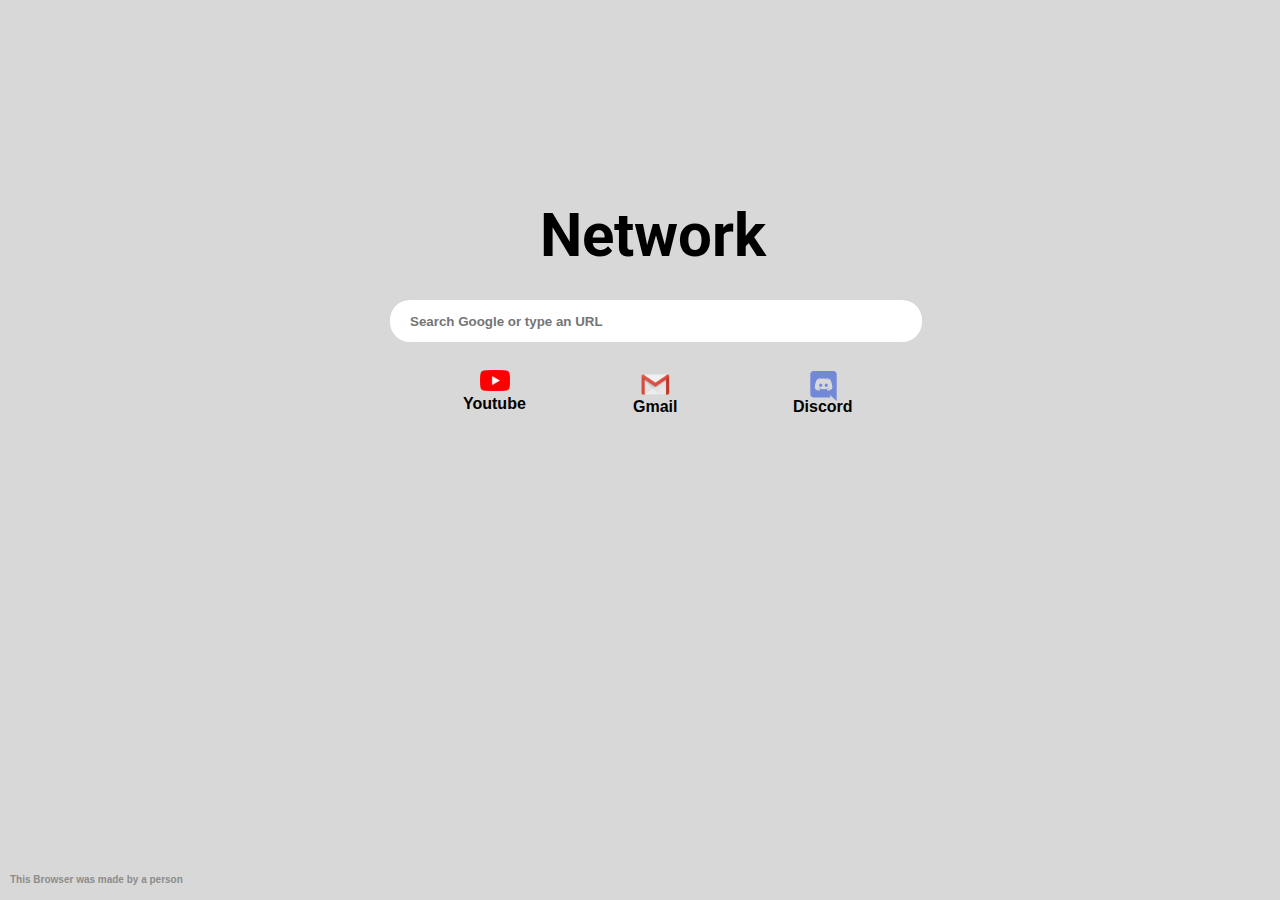
==== index.html @ bfc12240 "da" ====
<!DOCTYPE html>
<html>
<head>
	<title>Network</title>
	<link rel="stylesheet" type="text/css" href="BrowserMain.css">
		<link class="favicon" rel="shortcut icon" type="image/png" href="favicon2.png"/>
	<meta charset="utf-8">
</head>
<body>
    <p class="network">Network</p>
   <form action="https://www.google.com/search" method="GET">
		<input class="search" type="text" name="q" placeholder="Search Google or type an URL">
	</form>

<div class="youtubestuff">
<a href="https://www.youtube.com"><img class="youtubelogo" src="yt_logo_rgb_light.png"></a>
<a class="youtube" href="https://www.youtube.com">Youtube</a>
</div>
<div class="gmailstuff">
<a href="https://www.gmail.com"><img class="gmaillogo" src="logo_gmail_lockup_default_1x.png"></a>
<a class="gmail" href="https://www.gmail.com">Gmail</a>
</div>
<div class="discordstuff">
<a href="https://www.discordapp.com"><img class="discordlogo" src="Discord-Logo-Color.svg"></a>
<a class="discord" href="https://www.discordapp.com">Discord</a>
</div>

<p class="copyright">This Browser was made by a person</p>
</body>
</html>
---- BrowserMain.css ----
@import url('https://fonts.googleapis.com/css?family=Roboto&display=swap');

body{
	padding: 0;
	margin: 0;
	background: rgb(217, 216, 216);
			user-drag: none; 
user-select: none;
-moz-user-select: none;
-webkit-user-drag: none;
-webkit-user-select: none;
-ms-user-select: none;
}

.network{
	font-family: 'Roboto', sans-serif;
	font-style: bolder;
	font-weight: bold;
	font-size: 60px;
	position: absolute;
	top: 140px;
	left: 540px;
	letter-spacing: px;
}

.search{
	position: absolute;
	top: 300px;
	left: 390px;
	width: 510px;
	height: 40px;
	padding-left: 20px;
	border-radius: 20px;
	border: none;
	font-family: arial;
	font-weight: bold;
	font-style: bold;
	outline: none;
}

.youtubelogo{
	width: 30px;
	position: absolute;
	top: 370px;
	left: 480px;
}	

.youtube{
	width: 30px;
	position: absolute;
	top: 395px;
	left: 463px;
	font-family: arial;
	font-weight: bold;
	font-style: bold;
	color: black;
	text-decoration: none;
}	

.youtube:hover{
	width: 30px;
	position: absolute;
	top: 395px;
	left: 463px;
	font-family: arial;
	font-weight: bold;
	font-style: bold;
	color: #7289DA;
	text-decoration: none;
	transition: 0.1s;
}

.gmaillogo{
	width: 30px;
	position: absolute;
	top: 369px;
	left: 640px;
}	

.gmail{
	width: 30px;
	position: absolute;
	top: 398px;
	left: 633px;
	font-family: arial;
	font-weight: bold;
	font-style: bold;
	color: black;
	text-decoration: none;
}	

.gmail:hover{
	width: 30px;
	position: absolute;
	top: 398px;
	left: 633px;
	font-family: arial;
	font-weight: bold;
	font-style: bold;
	color: #7289DA;
	text-decoration: none;
	transition: 0.1s;
}		

.discordlogo{
	width: 37px;
	position: absolute;
	top: 368px;
	left: 805px;
}	

.discord{
	width: 30px;
	position: absolute;
	top: 398px;
	left: 793px;
	font-family: arial;
	font-weight: bold;
	font-style: bold;
	color: black;
	text-decoration: none;
}	

.discord:hover{
	width: 30px;
	position: absolute;
	top: 398px;
	left: 793px;
	font-family: arial;
	font-weight: bold;
	font-style: bold;
	color: #7289DA;
	text-decoration: none;
	transition: 0.1s;
}	

.copyright{
	position: absolute;
	bottom: 5px;
	left: 10px;
	color: rgb(140, 140, 140);
	font-family: arial;
	font-style: bold;
	font-weight: bold;
    font-size: 10px;
}
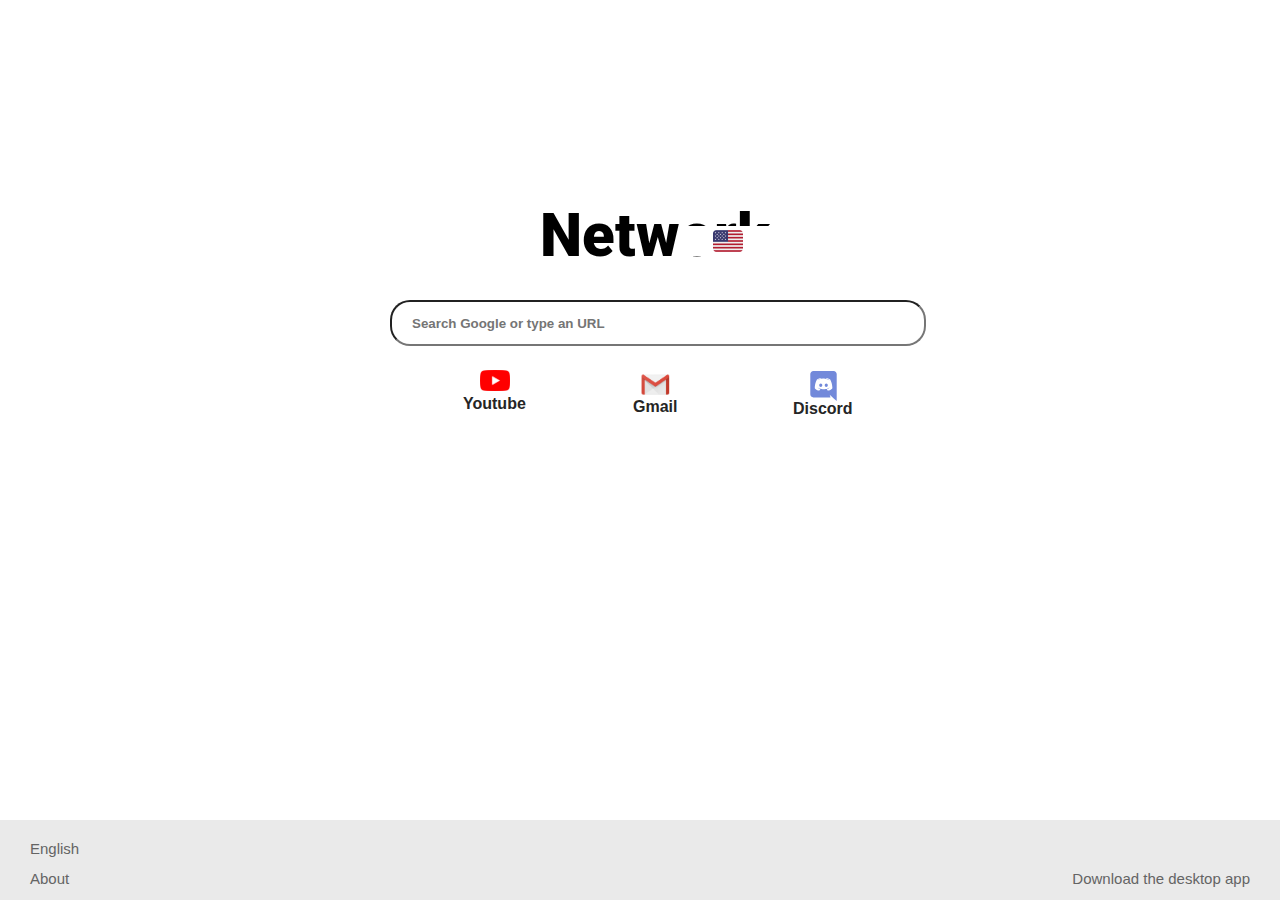
==== commit d3ca8f6a: "da" ====
--- a/index.html
+++ b/index.html
@@ -5,12 +5,32 @@
 	<link rel="stylesheet" type="text/css" href="BrowserMain.css">
 		<link class="favicon" rel="shortcut icon" type="image/png" href="favicon2.png"/>
 	<meta charset="utf-8">
+	 <script src="https://code.jquery.com/jquery-3.4.1.js"></script>
+	 	<script id="search-suggestions-loader" src="chrome-search://local-ntp/search-suggestions.js"></script>
+	<script defer="" src="chrome-search://local-ntp/voice.js" integrity="sha256-RIDhH5uF+ciLoS6AP6ZkoxuwQyczkrTetThxXwVwFJI="></script>
+	<script id="promo-loader" src="chrome-search://local-ntp/promo.js"></script>
+	<script src="chrome-search://local-ntp/doodle.js"></script>
+	<script src="chrome-search://local-ntp/doodle.js?v=48" gapi_processed="true"></script>
+	
 </head>
 <body>
-    <p class="network">Network</p>
-   <form action="https://www.google.com/search" method="GET">
-		<input class="search" type="text" name="q" placeholder="Search Google or type an URL">
+    <p class="network"><a class="one">N</a><a class="two">e</a><a class="three">t</a><a class="four">w</a><a class="five">o</a><a class="six">r</a><a class="seven">k</a></p>
+	   <form action="https://www.google.com/search" method="GET">
+		<input id="search" class="search" type="text" name="q" placeholder="Search Google or type an URL">
 	</form>
+    <a class="grey" href="about.html">About</a>
+    <a class="lang">English</a>
+
+    <a class="grey2">Download the desktop app</a>
+</div>
+    <ul>
+    	<a href="indexromanian.html">
+    	<li>
+    		<span><img class="england" src="england.png"></span>
+    		<span><img id="ro" class="ro" src="romania.png"></span>
+    	</li>
+    </a>
+    </ul>
 
 <div class="youtubestuff">
 <a href="https://www.youtube.com"><img class="youtubelogo" src="yt_logo_rgb_light.png"></a>
@@ -26,5 +46,40 @@
 </div>
 
 <p class="copyright">This Browser was made by a person</p>
+
+
+<div class="bottom1"></div>
 </body>
-</html>+</html>
+
+<!--.one{
+    color: #FF002E;
+}
+
+.two{
+	color: #FF2600;
+}
+
+.three{
+	color: #FF9900;
+}
+
+.four{
+	color: #61FF00;
+}
+
+.five{
+	color: #00FF7F;
+}
+
+.six{
+	color: #00BBFF;
+}
+
+.seven{
+	color: #8300FF;
+}
+
+.youtubestuff:hover{
+	color: #7289DA;
+}
--- a/BrowserMain.css
+++ b/BrowserMain.css
@@ -3,7 +3,7 @@
 body{
 	padding: 0;
 	margin: 0;
-	background: rgb(217, 216, 216);
+	background: ;
 			user-drag: none; 
 user-select: none;
 -moz-user-select: none;
@@ -15,7 +15,8 @@
 .network{
 	font-family: 'Roboto', sans-serif;
 	font-style: bolder;
-	font-weight: bold;
+	font-weight: 1000;
+	
 	font-size: 60px;
 	position: absolute;
 	top: 140px;
@@ -31,11 +32,12 @@
 	height: 40px;
 	padding-left: 20px;
 	border-radius: 20px;
-	border: none;
+	border-width: 2px;
 	font-family: arial;
 	font-weight: bold;
 	font-style: bold;
 	outline: none;
+	display: block;
 }
 
 .youtubelogo{
@@ -53,7 +55,7 @@
 	font-family: arial;
 	font-weight: bold;
 	font-style: bold;
-	color: black;
+	color: rgb(37, 37, 37);
 	text-decoration: none;
 }	
 
@@ -85,7 +87,7 @@
 	font-family: arial;
 	font-weight: bold;
 	font-style: bold;
-	color: black;
+	color: rgb(37, 37, 37);
 	text-decoration: none;
 }	
 
@@ -112,19 +114,19 @@
 .discord{
 	width: 30px;
 	position: absolute;
-	top: 398px;
+	top: 400px;
 	left: 793px;
 	font-family: arial;
 	font-weight: bold;
 	font-style: bold;
-	color: black;
+	color: rgb(37, 37, 37);
 	text-decoration: none;
 }	
 
 .discord:hover{
 	width: 30px;
 	position: absolute;
-	top: 398px;
+	top: 400px;
 	left: 793px;
 	font-family: arial;
 	font-weight: bold;
@@ -144,3 +146,126 @@
 	font-weight: bold;
     font-size: 10px;
 }
+
+.bottom1{
+	position: absolute;
+	bottom: 0px;
+	left: 0px;
+	width: 1366px;
+	height: 80px;
+	background: rgb(234, 234, 234);
+	border-width: 1px;
+	border-color: black;
+}
+
+ul{
+	position: absolute;
+	border-radius: 2px;
+	border-top-left-radius: 2px;
+	top: 210px;
+	right: 502px;
+	width: 100px;
+	height: 30px;
+	cursor: pointer;
+	overflow: hidden;
+	font-family: Arial;
+	font-style: bold;
+	font-weight: bold;
+
+}
+
+ul li{
+	list-style: none;
+	width: 100px;
+	height: 60px;
+	text-align: center;
+	text-transform: uppercase;
+	transition: 0.5s;
+}
+ul.active li{
+	transform: translateY(-30px);
+}
+ul li span{
+	display: block;
+	height: 30px;
+	line-height: 30px;
+	width: 100px;
+	background: white;
+	color: #262626;
+	border-radius: 5px;
+}
+
+ul li span:nth-child(1){
+    background: white;
+    color: white;
+    border-radius: 5px;
+	
+}
+
+.england{
+	width: 30px;
+}
+
+.ro{
+	width: 30px;
+}
+
+.grey{
+	font-family: arial;
+	text-decoration: none;
+	color: rgb(100, 100, 100);
+	position: absolute;
+	bottom: 13px;
+	left: 30px;
+	z-index: 1;
+	font-size: 15px;
+}
+
+.grey:hover{
+	font-family: arial;
+	text-decoration: none;
+	color: rgb(60, 60, 60);
+	position: absolute;
+	bottom: 13px;
+	left: 30px;
+	z-index: 1;
+	font-size: 15px;
+	cursor: pointer;
+}
+
+.grey2{
+	font-family: arial;
+	text-decoration: none;
+	color: rgb(100, 100, 100);
+	position: absolute;
+	bottom: 13px;
+	right: 30px;
+	z-index: 1;
+	font-size: 15px;
+}
+
+.grey2:hover{
+	font-family: arial;
+	text-decoration: none;
+	color: rgb(60, 60, 60);
+	position: absolute;
+	bottom: 13px;
+	right: 30px;
+	z-index: 1;
+	font-size: 15px;
+	cursor: pointer;
+}
+
+
+.lang{
+	font-family: arial;
+	text-decoration: none;
+	color: rgb(100, 100, 100);
+	position: absolute;
+	bottom: 43px;
+	left: 30px;
+	z-index: 1;
+	font-size: 15px;
+}
+
+
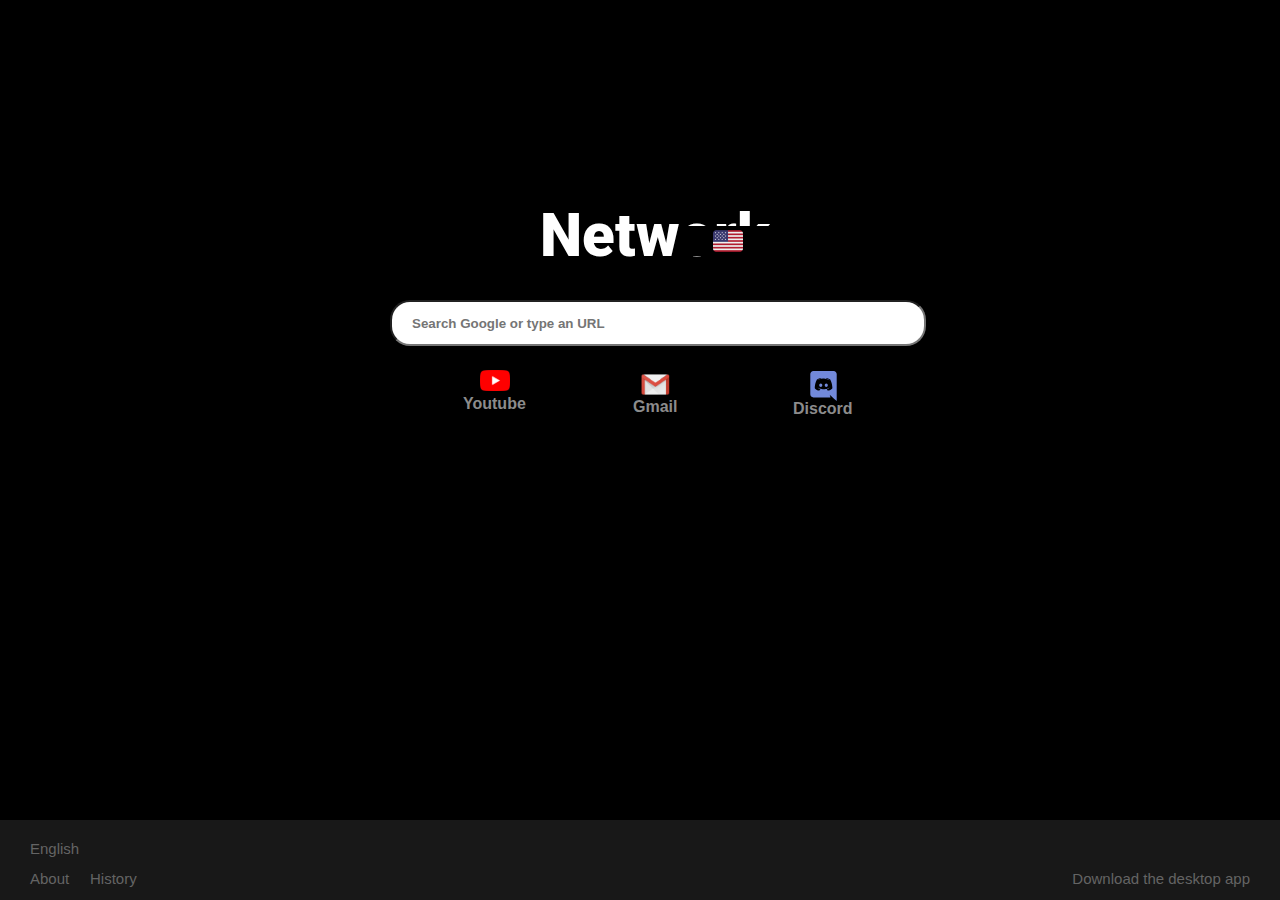
==== commit 3db4efeb: "da" ====
--- a/index.html
+++ b/index.html
@@ -14,6 +14,25 @@
 	
 </head>
 <body>
+
+	<script
+  src="https://code.jquery.com/jquery-3.4.1.js"></script>
+  <script type="text/javascript">
+  	$(document).ready(function(){
+  		$('.settingicon').click(function(){
+  			$('.settings').show();
+  		})
+  	})
+  </script>
+    <script type="text/javascript">
+  	$(document).ready(function(){
+  		  $('.settings').hide();
+  	})
+  </script>
+
+
+
+  <a class="grey4" href="https://myactivity.google.com/item?restrict=search&utm_source=google&hl=ro&fg=1">History</a>
     <p class="network"><a class="one">N</a><a class="two">e</a><a class="three">t</a><a class="four">w</a><a class="five">o</a><a class="six">r</a><a class="seven">k</a></p>
 	   <form action="https://www.google.com/search" method="GET">
 		<input id="search" class="search" type="text" name="q" placeholder="Search Google or type an URL">
--- a/BrowserMain.css
+++ b/BrowserMain.css
@@ -3,7 +3,8 @@
 body{
 	padding: 0;
 	margin: 0;
-	background: ;
+	background: black;
+	overflow: hidden;
 			user-drag: none; 
 user-select: none;
 -moz-user-select: none;
@@ -16,7 +17,7 @@
 	font-family: 'Roboto', sans-serif;
 	font-style: bolder;
 	font-weight: 1000;
-	
+	color: white;
 	font-size: 60px;
 	position: absolute;
 	top: 140px;
@@ -55,7 +56,7 @@
 	font-family: arial;
 	font-weight: bold;
 	font-style: bold;
-	color: rgb(37, 37, 37);
+	color: rgb(140, 140, 140);
 	text-decoration: none;
 }	
 
@@ -87,7 +88,7 @@
 	font-family: arial;
 	font-weight: bold;
 	font-style: bold;
-	color: rgb(37, 37, 37);
+	color: rgb(140, 140, 140);
 	text-decoration: none;
 }	
 
@@ -119,7 +120,7 @@
 	font-family: arial;
 	font-weight: bold;
 	font-style: bold;
-	color: rgb(37, 37, 37);
+	color: rgb(140, 140, 140);
 	text-decoration: none;
 }	
 
@@ -153,7 +154,7 @@
 	left: 0px;
 	width: 1366px;
 	height: 80px;
-	background: rgb(234, 234, 234);
+	background: rgb(24, 24, 24);
 	border-width: 1px;
 	border-color: black;
 }
@@ -190,82 +191,159 @@
 	height: 30px;
 	line-height: 30px;
 	width: 100px;
+	background: black;
+	color: #262626;
+	border-radius: 5px;
+}
+
+ul li span:nth-child(1){
+    background: black;
+    color: white;
+    border-radius: 5px;
+	
+}
+
+.england{
+	width: 30px;
+}
+
+.ro{
+	width: 30px;
+}
+
+.grey{
+	font-family: arial;
+	text-decoration: none;
+	color: rgb(100, 100, 100);
+	position: absolute;
+	bottom: 13px;
+	left: 30px;
+	z-index: 1;
+	font-size: 15px;
+}
+
+.grey:hover{
+	font-family: arial;
+	text-decoration: none;
+	color: rgb(160, 160, 160);
+	position: absolute;
+	bottom: 13px;
+	left: 30px;
+	z-index: 1;
+	font-size: 15px;
+	cursor: pointer;
+}
+
+.grey2{
+	font-family: arial;
+	text-decoration: none;
+	color: rgb(100, 100, 100);
+	position: absolute;
+	bottom: 13px;
+	right: 30px;
+	z-index: 1;
+	font-size: 15px;
+}
+
+.grey2:hover{
+	font-family: arial;
+	text-decoration: none;
+	color: rgb(160, 160, 160);
+	position: absolute;
+	bottom: 13px;
+	right: 30px;
+	z-index: 1;
+	font-size: 15px;
+	cursor: pointer;
+}
+
+.grey4{
+	font-family: arial;
+	text-decoration: none;
+	color: rgb(100, 100, 100);
+	position: absolute;
+	bottom: 13px;
+	left: 90px;
+	z-index: 1;
+	font-size: 15px;
+}
+
+.grey4:hover{
+	font-family: arial;
+	text-decoration: none;
+	color: rgb(160, 160, 160);
+	position: absolute;
+	bottom: 13px;
+	left: 90px;
+	z-index: 1;
+	font-size: 15px;
+	cursor: pointer;
+}
+
+
+.lang{
+	font-family: arial;
+	text-decoration: none;
+	color: rgb(100, 100, 100);
+	position: absolute;
+	bottom: 43px;
+	left: 30px;
+	z-index: 1;
+	font-size: 15px;
+}
+
+.settingicon{
+	position: absolute;
+	width: 30px;
+}
+
+.settingicon2{
+	position: absolute;
+	width: 30px;
+}
+
+.ul2{
+	position: absolute;
+	border-radius: 2px;
+	border-top-left-radius: 2px;
+	top: -6px;
+	right: -6px;
+	width: 100px;
+	height: 30px;
+	cursor: pointer;
+	overflow: hidden;
+	font-family: Arial;
+	font-style: bold;
+	font-weight: bold;
+
+}
+
+.ul2 .li2{
+	list-style: none;
+	width: 100px;
+	height: 60px;
+	text-align: center;
+	text-transform: uppercase;
+	transition: 0.5s;
+}
+.ul2.active .li2{
+	transform: translateY(-30px);
+}
+.ul2 .li2 span{
+	display: block;
+	height: 30px;
+	line-height: 30px;
+	width: 100px;
 	background: white;
 	color: #262626;
 	border-radius: 5px;
 }
 
-ul li span:nth-child(1){
+.ul2 .li2 span:nth-child(1){
     background: white;
     color: white;
     border-radius: 5px;
 	
 }
 
-.england{
-	width: 30px;
-}
-
-.ro{
-	width: 30px;
-}
-
-.grey{
-	font-family: arial;
-	text-decoration: none;
-	color: rgb(100, 100, 100);
-	position: absolute;
-	bottom: 13px;
-	left: 30px;
-	z-index: 1;
-	font-size: 15px;
-}
-
-.grey:hover{
-	font-family: arial;
-	text-decoration: none;
-	color: rgb(60, 60, 60);
-	position: absolute;
-	bottom: 13px;
-	left: 30px;
-	z-index: 1;
-	font-size: 15px;
-	cursor: pointer;
-}
-
-.grey2{
-	font-family: arial;
-	text-decoration: none;
-	color: rgb(100, 100, 100);
-	position: absolute;
-	bottom: 13px;
-	right: 30px;
-	z-index: 1;
-	font-size: 15px;
-}
-
-.grey2:hover{
-	font-family: arial;
-	text-decoration: none;
-	color: rgb(60, 60, 60);
-	position: absolute;
-	bottom: 13px;
-	right: 30px;
-	z-index: 1;
-	font-size: 15px;
-	cursor: pointer;
-}
-
-
-.lang{
-	font-family: arial;
-	text-decoration: none;
-	color: rgb(100, 100, 100);
-	position: absolute;
-	bottom: 43px;
-	left: 30px;
-	z-index: 1;
-	font-size: 15px;
-}
-
-
+
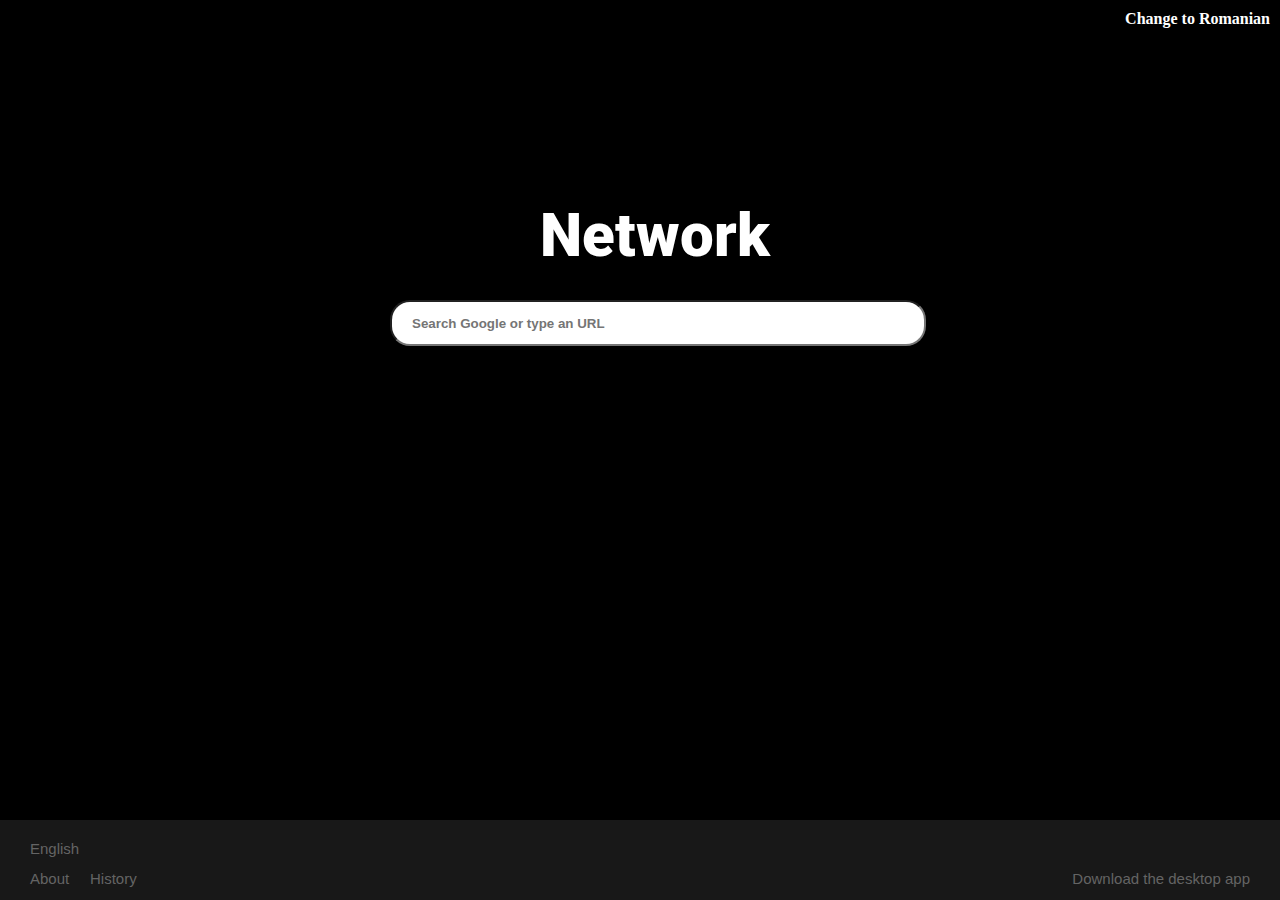
==== commit f3f26271: "Mass change" ====
--- a/index.html
+++ b/index.html
@@ -1,73 +1,38 @@
 <!DOCTYPE html>
 <html>
 <head>
-	<title>Network</title>
-	<link rel="stylesheet" type="text/css" href="BrowserMain.css">
-		<link class="favicon" rel="shortcut icon" type="image/png" href="favicon2.png"/>
-	<meta charset="utf-8">
-	 <script src="https://code.jquery.com/jquery-3.4.1.js"></script>
-	 	<script id="search-suggestions-loader" src="chrome-search://local-ntp/search-suggestions.js"></script>
-	<script defer="" src="chrome-search://local-ntp/voice.js" integrity="sha256-RIDhH5uF+ciLoS6AP6ZkoxuwQyczkrTetThxXwVwFJI="></script>
-	<script id="promo-loader" src="chrome-search://local-ntp/promo.js"></script>
-	<script src="chrome-search://local-ntp/doodle.js"></script>
-	<script src="chrome-search://local-ntp/doodle.js?v=48" gapi_processed="true"></script>
-	
+  <title>Network</title>
+  <link rel="stylesheet" type="text/css" href="BrowserMain.css">
+    <link class="favicon" rel="shortcut icon" type="image/png" href="favicon2.png"/>
+  <meta charset="utf-8">
+   <script src="https://code.jquery.com/jquery-3.4.1.js"></script>
+    <script id="search-suggestions-loader" src="chrome-search://local-ntp/search-suggestions.js"></script>
+  <script defer="" src="chrome-search://local-ntp/voice.js" integrity="sha256-RIDhH5uF+ciLoS6AP6ZkoxuwQyczkrTetThxXwVwFJI="></script>
+  <script id="promo-loader" src="chrome-search://local-ntp/promo.js"></script>
+  <script src="chrome-search://local-ntp/doodle.js"></script>
+  <script src="chrome-search://local-ntp/doodle.js?v=48" gapi_processed="true"></script>
+
 </head>
 <body>
-
-	<script
-  src="https://code.jquery.com/jquery-3.4.1.js"></script>
-  <script type="text/javascript">
-  	$(document).ready(function(){
-  		$('.settingicon').click(function(){
-  			$('.settings').show();
-  		})
-  	})
-  </script>
-    <script type="text/javascript">
-  	$(document).ready(function(){
-  		  $('.settings').hide();
-  	})
-  </script>
-
-
+<div class="mainwrapper">
 
   <a class="grey4" href="https://myactivity.google.com/item?restrict=search&utm_source=google&hl=ro&fg=1">History</a>
     <p class="network"><a class="one">N</a><a class="two">e</a><a class="three">t</a><a class="four">w</a><a class="five">o</a><a class="six">r</a><a class="seven">k</a></p>
-	   <form action="https://www.google.com/search" method="GET">
-		<input id="search" class="search" type="text" name="q" placeholder="Search Google or type an URL">
-	</form>
+     <form action="https://www.google.com/search" method="GET">
+    <input id="search" class="search" type="text" name="q" placeholder="Search Google or type an URL">
+  </form>
     <a class="grey" href="about.html">About</a>
     <a class="lang">English</a>
 
     <a class="grey2">Download the desktop app</a>
-</div>
-    <ul>
-    	<a href="indexromanian.html">
-    	<li>
-    		<span><img class="england" src="england.png"></span>
-    		<span><img id="ro" class="ro" src="romania.png"></span>
-    	</li>
-    </a>
-    </ul>
 
-<div class="youtubestuff">
-<a href="https://www.youtube.com"><img class="youtubelogo" src="yt_logo_rgb_light.png"></a>
-<a class="youtube" href="https://www.youtube.com">Youtube</a>
-</div>
-<div class="gmailstuff">
-<a href="https://www.gmail.com"><img class="gmaillogo" src="logo_gmail_lockup_default_1x.png"></a>
-<a class="gmail" href="https://www.gmail.com">Gmail</a>
-</div>
-<div class="discordstuff">
-<a href="https://www.discordapp.com"><img class="discordlogo" src="Discord-Logo-Color.svg"></a>
-<a class="discord" href="https://www.discordapp.com">Discord</a>
-</div>
-
+      <a class="ro" href="indexromanian.html">Change to Romanian</a>
 <p class="copyright">This Browser was made by a person</p>
 
 
 <div class="bottom1"></div>
+</div>
+
 </body>
 </html>
 
@@ -76,29 +41,29 @@
 }
 
 .two{
-	color: #FF2600;
+  color: #FF2600;
 }
 
 .three{
-	color: #FF9900;
+  color: #FF9900;
 }
 
 .four{
-	color: #61FF00;
+  color: #61FF00;
 }
 
 .five{
-	color: #00FF7F;
+  color: #00FF7F;
 }
 
 .six{
-	color: #00BBFF;
+  color: #00BBFF;
 }
 
 .seven{
-	color: #8300FF;
+  color: #8300FF;
 }
 
 .youtubestuff:hover{
-	color: #7289DA;
+  color: #7289DA;
 }
--- a/BrowserMain.css
+++ b/BrowserMain.css
@@ -5,12 +5,6 @@
 	margin: 0;
 	background: black;
 	overflow: hidden;
-			user-drag: none; 
-user-select: none;
--moz-user-select: none;
--webkit-user-drag: none;
--webkit-user-select: none;
--ms-user-select: none;
 }
 
 .network{
@@ -46,7 +40,7 @@
 	position: absolute;
 	top: 370px;
 	left: 480px;
-}	
+}
 
 .youtube{
 	width: 30px;
@@ -58,7 +52,7 @@
 	font-style: bold;
 	color: rgb(140, 140, 140);
 	text-decoration: none;
-}	
+}
 
 .youtube:hover{
 	width: 30px;
@@ -78,7 +72,7 @@
 	position: absolute;
 	top: 369px;
 	left: 640px;
-}	
+}
 
 .gmail{
 	width: 30px;
@@ -90,7 +84,7 @@
 	font-style: bold;
 	color: rgb(140, 140, 140);
 	text-decoration: none;
-}	
+}
 
 .gmail:hover{
 	width: 30px;
@@ -103,14 +97,14 @@
 	color: #7289DA;
 	text-decoration: none;
 	transition: 0.1s;
-}		
+}
 
 .discordlogo{
 	width: 37px;
 	position: absolute;
 	top: 368px;
 	left: 805px;
-}	
+}
 
 .discord{
 	width: 30px;
@@ -122,7 +116,7 @@
 	font-style: bold;
 	color: rgb(140, 140, 140);
 	text-decoration: none;
-}	
+}
 
 .discord:hover{
 	width: 30px;
@@ -135,7 +129,7 @@
 	color: #7289DA;
 	text-decoration: none;
 	transition: 0.1s;
-}	
+}
 
 .copyright{
 	position: absolute;
@@ -159,56 +153,15 @@
 	border-color: black;
 }
 
-ul{
-	position: absolute;
-	border-radius: 2px;
-	border-top-left-radius: 2px;
-	top: 210px;
-	right: 502px;
-	width: 100px;
-	height: 30px;
-	cursor: pointer;
-	overflow: hidden;
-	font-family: Arial;
-	font-style: bold;
-	font-weight: bold;
-
-}
-
-ul li{
-	list-style: none;
-	width: 100px;
-	height: 60px;
-	text-align: center;
-	text-transform: uppercase;
-	transition: 0.5s;
-}
-ul.active li{
-	transform: translateY(-30px);
-}
-ul li span{
-	display: block;
-	height: 30px;
-	line-height: 30px;
-	width: 100px;
-	background: black;
-	color: #262626;
-	border-radius: 5px;
-}
-
-ul li span:nth-child(1){
-    background: black;
-    color: white;
-    border-radius: 5px;
-	
-}
-
-.england{
-	width: 30px;
-}
-
 .ro{
-	width: 30px;
+	position: absolute;
+	top: 10px;
+	right: 10px;
+	font-family: calibri;
+	color: white;
+	font-style: bold;
+	font-weight: bold;
+	text-decoration: none;
 }
 
 .grey{
@@ -343,7 +296,5 @@
     background: white;
     color: white;
     border-radius: 5px;
-	
-}
-
-
+
+}
